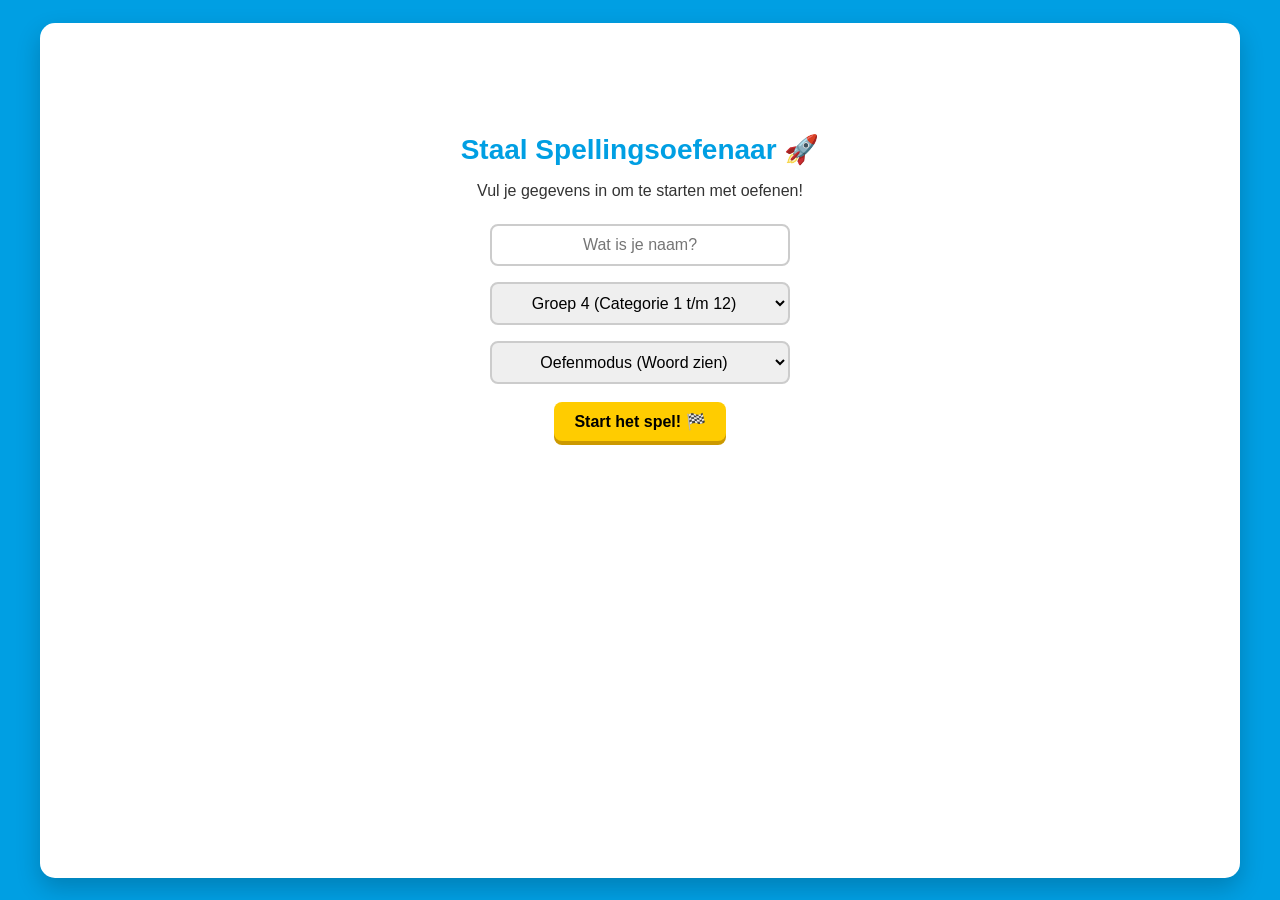
==== staal.html @ c170592d "Eerste versie" ====
<!DOCTYPE html>
<html lang="nl">
<head>
    <meta charset="UTF-8">
    <meta name="viewport" content="width=device-width, initial-scale=1.0">
    <title>Staal Spelling Oefenplatform</title>
    <style>
        :root {
            --staal-blue: #009fe3;
            --staal-dark: #333333;
            --staal-gray: #eceff1;
        }

        * {
            box-sizing: border-box;
            font-family: 'Comic Sans MS', 'Chalkboard SE', 'Arial', sans-serif;
        }

        body {
            background-color: var(--staal-blue);
            margin: 0;
            padding: 10px;
            color: var(--staal-dark);
            display: flex;
            justify-content: center;
            align-items: center;
            height: 100vh;
            overflow: hidden;
        }

        .container {
            background-color: white;
            border-radius: 15px;
            padding: 20px;
            width: 100%;
            max-width: 1200px;
            height: 95vh;
            box-shadow: 0 10px 25px rgba(0,0,0,0.2);
            display: flex;
            flex-direction: column;
        }

        h1 {
            color: var(--staal-blue);
            margin: 0 0 10px 0;
            font-size: 28px;
        }

        .screen { display: none; height: 100%; }
        .screen.active { display: block; }

        #screen-intake {
            text-align: center;
            padding-top: 10vh;
        }

        input, select {
            padding: 10px;
            font-size: 16px;
            border: 2px solid #ccc;
            border-radius: 8px;
            margin: 8px 0;
            width: 100%;
            max-width: 300px;
            text-align: center;
        }

        button {
            background-color: #ffcc00;
            border: none;
            padding: 10px 20px;
            font-size: 16px;
            font-weight: bold;
            border-radius: 8px;
            cursor: pointer;
            margin-top: 10px;
            box-shadow: 0 4px 0 #cc9900;
            transition: all 0.1s;
        }

        button:active {
            transform: translateY(4px);
            box-shadow: none;
        }

        .audio-btn {
            background-color: #4caf50;
            box-shadow: 0 4px 0 #388e3c;
            color: white;
            font-size: 20px;
            padding: 12px 25px;
        }

        .header-bar {
            display: flex;
            justify-content: space-between;
            background: var(--staal-gray);
            padding: 8px 15px;
            border-radius: 8px;
            margin-bottom: 15px;
            font-weight: bold;
            font-size: 14px;
        }

        .game-layout {
            display: flex;
            gap: 20px;
            height: calc(100 winners - 55px);
            height: calc(100% - 55px);
        }

        .left-column {
            flex: 1;
            display: flex;
            flex-direction: column;
            justify-content: flex-start;
            align-items: center;
            background-color: #f9f9f9;
            padding: 15px;
            border-radius: 12px;
            border: 1px solid #e0e0e0;
            overflow-y: auto;
        }

        .right-column {
            flex: 1.5;
            background-color: var(--staal-blue);
            padding: 15px;
            border-radius: 12px;
            overflow-y: auto;
            height: 100%;
        }

        .game-layout p {
            margin: 5px 0;
            font-size: 15px;
        }

        .category-grid {
            display: grid;
            grid-template-columns: repeat(auto-fill, minmax(110px, 1fr));
            gap: 10px;
        }

        .cat-card {
            background-color: white;
            border: 3px solid transparent;
            border-radius: 8px;
            padding: 8px 4px;
            display: flex;
            flex-direction: column;
            justify-content: space-between;
            align-items: center;
            cursor: pointer;
            user-select: none;
            box-shadow: 0 3px 5px rgba(0,0,0,0.1);
            transition: all 0.15s ease;
            min-height: 130px;
        }

        .cat-card .cat-number {
            font-size: 16px;
            font-weight: bold;
            color: var(--staal-blue);
            background-color: var(--staal-gray);
            width: 26px;
            height: 26px;
            border-radius: 50%;
            display: flex;
            justify-content: center;
            align-items: center;
            margin-bottom: 3px;
        }

        .cat-sprite {
            width: 60px;
            height: 60px;
            background-repeat: no-repeat;
            margin: 2px auto;
            border-radius: 4px;
        }

        .cat-card .cat-name {
            font-size: 11px;
            font-weight: bold;
            line-height: 1.2;
            color: var(--staal-dark);
        }

        .cat-card.selected {
            border-color: #ffcc00;
            background-color: #fffde7;
            transform: scale(1.03);
        }

        .cat-card.selected .cat-number {
            background-color: #ffcc00;
            color: white;
        }

        .word-display {
            font-size: 32px;
            letter-spacing: 2px;
            font-weight: bold;
            margin: 10px 0;
            color: var(--staal-blue);
        }

        .feedback {
            margin-top: 15px;
            padding: 12px;
            border-radius: 8px;
            font-weight: bold;
            display: none;
            text-align: left;
            width: 100%;
            font-size: 14px;
        }
        .feedback.correct { background-color: #d4edda; color: #155724; display: block; text-align: center; }
        .feedback.wrong { background-color: #f8d7da; color: #721c24; display: block; }
    </style>
</head>
<body>

<div class="container">
    <!-- SCHERM 1: INTAKE -->
    <div id="screen-intake" class="screen active">
        <h1>Staal Spellingsoefenaar 🚀</h1>
        <p>Vul je gegevens in om te starten met oefenen!</p>
        <input type="text" id="student-name" placeholder="Wat is je naam?" required><br>
        
        <select id="student-group">
            <option value="4">Groep 4 (Categorie 1 t/m 12)</option>
            <option value="5">Groep 5 (Categorie 1 t/m 19)</option>
            <option value="6">Groep 6 (Categorie 1 t/m 28)</option>
        </select><br>

        <select id="game-mode">
            <option value="oefen">Oefenmodus (Woord zien)</option>
            <option value="dictee">Dicteemodus (Woord horen)</option>
        </select><br>
        
        <button onclick="startSpel()">Start het spel! 🏁</button>
    </div>

    <!-- SCHERM 2: HET SPEL -->
    <div id="screen-game" class="screen">
        <div class="header-bar">
            <span id="display-name">Naam</span>
            <span id="display-group">Groep</span>
            <span>Punten: <span id="display-score">0</span></span>
            <span>Sterren: <span id="display-stars">⭐ 0</span></span>
        </div>

        <div class="game-layout">
            
            <!-- Linker Kolom: Invoer & Vragen -->
            <div class="left-column">
                <!-- Dictee Bediening -->
                <div id="dictee-controls" style="display: none; text-align: center;">
                    <button class="audio-btn" onclick="spreekWoordUit()">🗣️ Luister</button>
                    <p>Typ het woord dat je hoort:</p>
                    <input type="text" id="input-word" placeholder="Typ hier het hele woord..." autocomplete="off">
                </div>

                <!-- Oefenmodus Bediening -->
                <div id="oefen-controls" style="display: none; text-align: center;">
                    <p>Kijk goed naar het woord:</p>
                    <div id="show-word" class="word-display">woord</div>
                </div>

                <hr style="border: 0; border-top: 1px solid #ccc; width: 100%; margin: 15px 0;">

                <p><strong>Stap 2:</strong> Hak het woord in klankgroepen (gebruik streepjes, bijv: <strong>bak-ker</strong>):</p>
                <input type="text" id="input-syllables" placeholder="klank-groe-pen..." autocomplete="off">

                <button id="check-btn" onclick="controleerAntwoord()">Controleer Antwoord! ✔️</button>
                <button id="next-btn" onclick="volgendWoord()" style="display:none; background-color: #4caf50; box-shadow: 0 4px 0 #388e3c; color: white;">Volgend woord ➡️</button>

                <div id="feedback-box" class="feedback"></div>
            </div>

            <!-- Rechter Kolom: Categoriekaart -->
            <div class="right-column">
                <p style="color: white; font-weight: bold; margin-bottom: 10px; text-align: center;">
                    <strong>Stap 1:</strong> Klik op de spellingscategorieën die bij dit woord horen:
                </p>
                <div id="category-container" class="category-grid"></div>
            </div>

        </div>
    </div>
</div>

<script src="script.js"></script>

</body>
</html>
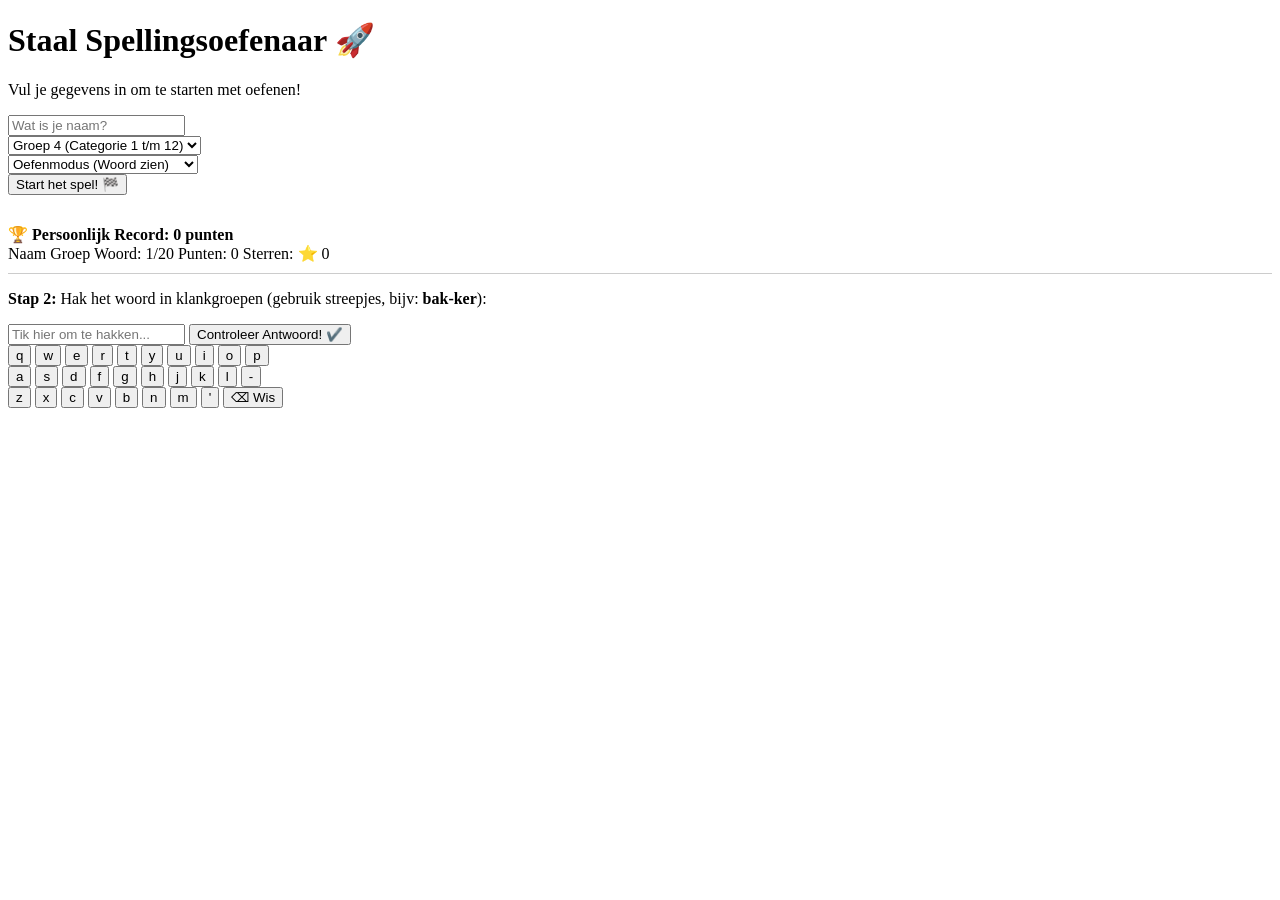
==== commit 374e4b22: "Add files via upload" ====
--- a/staal.html
+++ b/staal.html
@@ -4,221 +4,8 @@
     <meta charset="UTF-8">
     <meta name="viewport" content="width=device-width, initial-scale=1.0">
     <title>Staal Spelling Oefenplatform</title>
-    <style>
-        :root {
-            --staal-blue: #009fe3;
-            --staal-dark: #333333;
-            --staal-gray: #eceff1;
-        }
-
-        * {
-            box-sizing: border-box;
-            font-family: 'Comic Sans MS', 'Chalkboard SE', 'Arial', sans-serif;
-        }
-
-        body {
-            background-color: var(--staal-blue);
-            margin: 0;
-            padding: 10px;
-            color: var(--staal-dark);
-            display: flex;
-            justify-content: center;
-            align-items: center;
-            height: 100vh;
-            overflow: hidden;
-        }
-
-        .container {
-            background-color: white;
-            border-radius: 15px;
-            padding: 20px;
-            width: 100%;
-            max-width: 1200px;
-            height: 95vh;
-            box-shadow: 0 10px 25px rgba(0,0,0,0.2);
-            display: flex;
-            flex-direction: column;
-        }
-
-        h1 {
-            color: var(--staal-blue);
-            margin: 0 0 10px 0;
-            font-size: 28px;
-        }
-
-        .screen { display: none; height: 100%; }
-        .screen.active { display: block; }
-
-        #screen-intake {
-            text-align: center;
-            padding-top: 10vh;
-        }
-
-        input, select {
-            padding: 10px;
-            font-size: 16px;
-            border: 2px solid #ccc;
-            border-radius: 8px;
-            margin: 8px 0;
-            width: 100%;
-            max-width: 300px;
-            text-align: center;
-        }
-
-        button {
-            background-color: #ffcc00;
-            border: none;
-            padding: 10px 20px;
-            font-size: 16px;
-            font-weight: bold;
-            border-radius: 8px;
-            cursor: pointer;
-            margin-top: 10px;
-            box-shadow: 0 4px 0 #cc9900;
-            transition: all 0.1s;
-        }
-
-        button:active {
-            transform: translateY(4px);
-            box-shadow: none;
-        }
-
-        .audio-btn {
-            background-color: #4caf50;
-            box-shadow: 0 4px 0 #388e3c;
-            color: white;
-            font-size: 20px;
-            padding: 12px 25px;
-        }
-
-        .header-bar {
-            display: flex;
-            justify-content: space-between;
-            background: var(--staal-gray);
-            padding: 8px 15px;
-            border-radius: 8px;
-            margin-bottom: 15px;
-            font-weight: bold;
-            font-size: 14px;
-        }
-
-        .game-layout {
-            display: flex;
-            gap: 20px;
-            height: calc(100 winners - 55px);
-            height: calc(100% - 55px);
-        }
-
-        .left-column {
-            flex: 1;
-            display: flex;
-            flex-direction: column;
-            justify-content: flex-start;
-            align-items: center;
-            background-color: #f9f9f9;
-            padding: 15px;
-            border-radius: 12px;
-            border: 1px solid #e0e0e0;
-            overflow-y: auto;
-        }
-
-        .right-column {
-            flex: 1.5;
-            background-color: var(--staal-blue);
-            padding: 15px;
-            border-radius: 12px;
-            overflow-y: auto;
-            height: 100%;
-        }
-
-        .game-layout p {
-            margin: 5px 0;
-            font-size: 15px;
-        }
-
-        .category-grid {
-            display: grid;
-            grid-template-columns: repeat(auto-fill, minmax(110px, 1fr));
-            gap: 10px;
-        }
-
-        .cat-card {
-            background-color: white;
-            border: 3px solid transparent;
-            border-radius: 8px;
-            padding: 8px 4px;
-            display: flex;
-            flex-direction: column;
-            justify-content: space-between;
-            align-items: center;
-            cursor: pointer;
-            user-select: none;
-            box-shadow: 0 3px 5px rgba(0,0,0,0.1);
-            transition: all 0.15s ease;
-            min-height: 130px;
-        }
-
-        .cat-card .cat-number {
-            font-size: 16px;
-            font-weight: bold;
-            color: var(--staal-blue);
-            background-color: var(--staal-gray);
-            width: 26px;
-            height: 26px;
-            border-radius: 50%;
-            display: flex;
-            justify-content: center;
-            align-items: center;
-            margin-bottom: 3px;
-        }
-
-        .cat-sprite {
-            width: 60px;
-            height: 60px;
-            background-repeat: no-repeat;
-            margin: 2px auto;
-            border-radius: 4px;
-        }
-
-        .cat-card .cat-name {
-            font-size: 11px;
-            font-weight: bold;
-            line-height: 1.2;
-            color: var(--staal-dark);
-        }
-
-        .cat-card.selected {
-            border-color: #ffcc00;
-            background-color: #fffde7;
-            transform: scale(1.03);
-        }
-
-        .cat-card.selected .cat-number {
-            background-color: #ffcc00;
-            color: white;
-        }
-
-        .word-display {
-            font-size: 32px;
-            letter-spacing: 2px;
-            font-weight: bold;
-            margin: 10px 0;
-            color: var(--staal-blue);
-        }
-
-        .feedback {
-            margin-top: 15px;
-            padding: 12px;
-            border-radius: 8px;
-            font-weight: bold;
-            display: none;
-            text-align: left;
-            width: 100%;
-            font-size: 14px;
-        }
-        .feedback.correct { background-color: #d4edda; color: #155724; display: block; text-align: center; }
-        .feedback.wrong { background-color: #f8d7da; color: #721c24; display: block; }
-    </style>
+    <!-- Koppel het externe CSS-bestand -->
+    <link rel="stylesheet" href="style.css">
 </head>
 <body>
 
@@ -241,6 +28,10 @@
         </select><br>
         
         <button onclick="startSpel()">Start het spel! 🏁</button>
+        
+        <div style="margin-top: 30px; font-weight: bold; color: var(--staal-blue);" id="high-score-display">
+            🏆 Persoonlijk Record: 0 punten
+        </div>
     </div>
 
     <!-- SCHERM 2: HET SPEL -->
@@ -248,6 +39,7 @@
         <div class="header-bar">
             <span id="display-name">Naam</span>
             <span id="display-group">Groep</span>
+            <span>Woord: <span id="display-word-count">1/20</span></span>
             <span>Punten: <span id="display-score">0</span></span>
             <span>Sterren: <span id="display-stars">⭐ 0</span></span>
         </div>
@@ -257,10 +49,10 @@
             <!-- Linker Kolom: Invoer & Vragen -->
             <div class="left-column">
                 <!-- Dictee Bediening -->
-                <div id="dictee-controls" style="display: none; text-align: center;">
+                <div id="dictee-controls" style="display: none; text-align: center; width:100%;">
                     <button class="audio-btn" onclick="spreekWoordUit()">🗣️ Luister</button>
                     <p>Typ het woord dat je hoort:</p>
-                    <input type="text" id="input-word" placeholder="Typ hier het hele woord..." autocomplete="off">
+                    <input type="text" id="input-word" placeholder="Tik hier om te typen..." readonly>
                 </div>
 
                 <!-- Oefenmodus Bediening -->
@@ -269,13 +61,52 @@
                     <div id="show-word" class="word-display">woord</div>
                 </div>
 
-                <hr style="border: 0; border-top: 1px solid #ccc; width: 100%; margin: 15px 0;">
+                <hr style="border: 0; border-top: 1px solid #ccc; width: 100%; margin: 10px 0;">
 
                 <p><strong>Stap 2:</strong> Hak het woord in klankgroepen (gebruik streepjes, bijv: <strong>bak-ker</strong>):</p>
-                <input type="text" id="input-syllables" placeholder="klank-groe-pen..." autocomplete="off">
+                <input type="text" id="input-syllables" placeholder="Tik hier om te hakken..." readonly>
 
                 <button id="check-btn" onclick="controleerAntwoord()">Controleer Antwoord! ✔️</button>
                 <button id="next-btn" onclick="volgendWoord()" style="display:none; background-color: #4caf50; box-shadow: 0 4px 0 #388e3c; color: white;">Volgend woord ➡️</button>
+
+                <!-- INTERN TOETSENBORD -->
+                <div class="keyboard-container" id="custom-keyboard">
+                    <div class="keyboard-row">
+                        <button class="key" onclick="pressKey('q')">q</button>
+                        <button class="key" onclick="pressKey('w')">w</button>
+                        <button class="key" onclick="pressKey('e')">e</button>
+                        <button class="key" onclick="pressKey('r')">r</button>
+                        <button class="key" onclick="pressKey('t')">t</button>
+                        <button class="key" onclick="pressKey('y')">y</button>
+                        <button class="key" onclick="pressKey('u')">u</button>
+                        <button class="key" onclick="pressKey('i')">i</button>
+                        <button class="key" onclick="pressKey('o')">o</button>
+                        <button class="key" onclick="pressKey('p')">p</button>
+                    </div>
+                    <div class="keyboard-row">
+                        <button class="key" onclick="pressKey('a')">a</button>
+                        <button class="key" onclick="pressKey('s')">s</button>
+                        <button class="key" onclick="pressKey('d')">d</button>
+                        <button class="key" onclick="pressKey('f')">f</button>
+                        <button class="key" onclick="pressKey('g')">g</button>
+                        <button class="key" onclick="pressKey('h')">h</button>
+                        <button class="key" onclick="pressKey('j')">j</button>
+                        <button class="key" onclick="pressKey('k')">k</button>
+                        <button class="key" onclick="pressKey('l')">l</button>
+                        <button class="key" onclick="pressKey('-')">-</button>
+                    </div>
+                    <div class="keyboard-row">
+                        <button class="key" onclick="pressKey('z')">z</button>
+                        <button class="key" onclick="pressKey('x')">x</button>
+                        <button class="key" onclick="pressKey('c')">c</button>
+                        <button class="key" onclick="pressKey('v')">v</button>
+                        <button class="key" onclick="pressKey('b')">b</button>
+                        <button class="key" onclick="pressKey('n')">n</button>
+                        <button class="key" onclick="pressKey('m')">m</button>
+                        <button class="key" onclick="pressKey('\'')">'</button>
+                        <button class="key wide" onclick="pressKey('backspace')">⌫ Wis</button>
+                    </div>
+                </div>
 
                 <div id="feedback-box" class="feedback"></div>
             </div>
@@ -292,7 +123,9 @@
     </div>
 </div>
 
-<script src="script.js"></script>
+<script src="config.js"></script>
+<script src="keyboard.js"></script>
+<script src="game.js"></script>
 
 </body>
 </html>
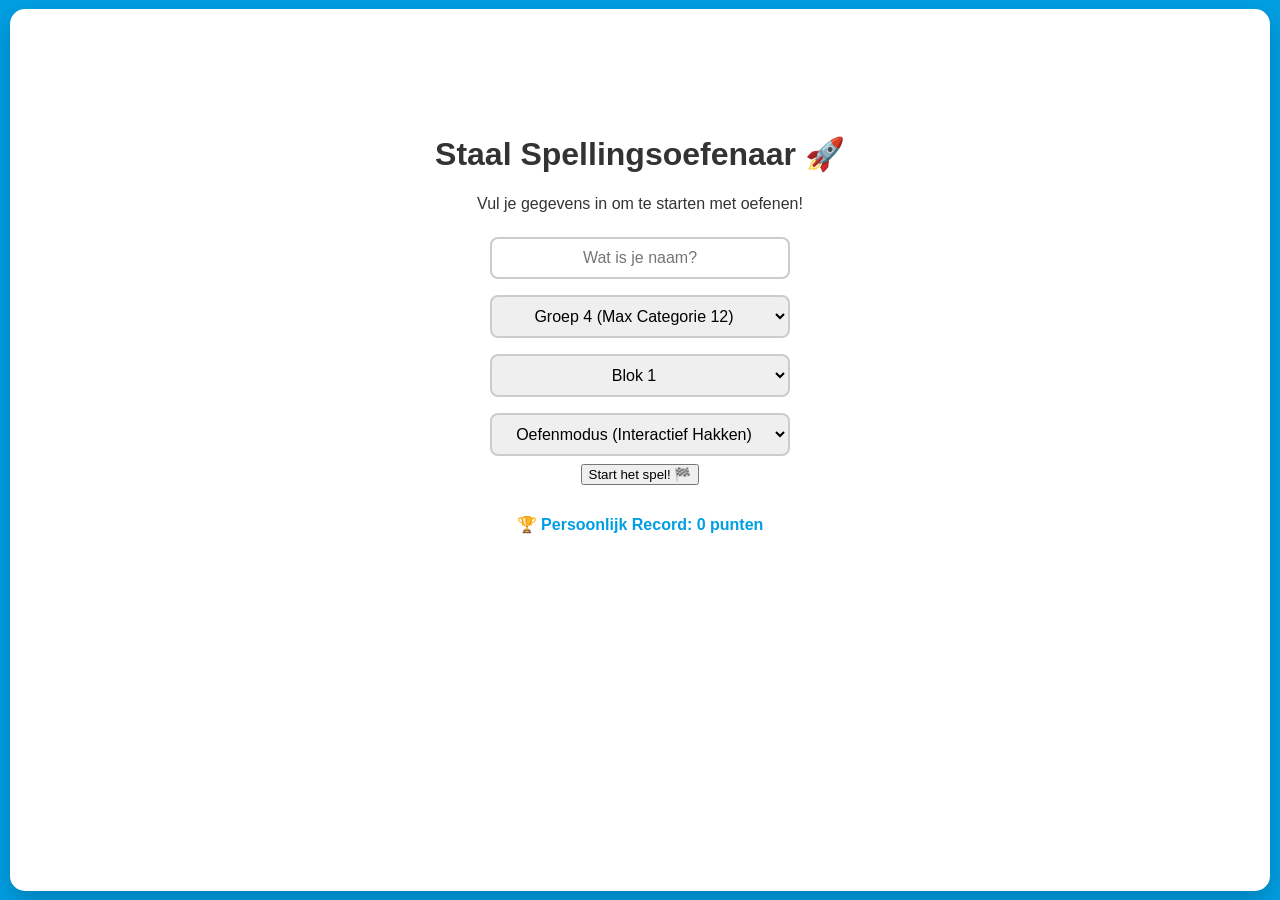
==== commit 0ecc9d72: "Add files via upload" ====
--- a/staal.html
+++ b/staal.html
@@ -4,7 +4,6 @@
     <meta charset="UTF-8">
     <meta name="viewport" content="width=device-width, initial-scale=1.0">
     <title>Staal Spelling Oefenplatform</title>
-    <!-- Koppel het externe CSS-bestand -->
     <link rel="stylesheet" href="style.css">
 </head>
 <body>
@@ -17,14 +16,24 @@
         <input type="text" id="student-name" placeholder="Wat is je naam?" required><br>
         
         <select id="student-group">
-            <option value="4">Groep 4 (Categorie 1 t/m 12)</option>
-            <option value="5">Groep 5 (Categorie 1 t/m 19)</option>
-            <option value="6">Groep 6 (Categorie 1 t/m 28)</option>
+            <option value="4">Groep 4 (Max Categorie 12)</option>
+            <option value="5">Groep 5 (Max Categorie 19)</option>
+            <option value="6">Groep 6 (Max Categorie 28)</option>
+        </select><br>
+
+        <select id="student-block">
+            <option value="1">Blok 1</option>
+            <option value="2">Blok 2</option>
+            <option value="3">Blok 3</option>
+            <option value="4">Blok 4</option>
+            <option value="5">Blok 5</option>
+            <option value="6">Blok 6</option>
+            <option value="7">Blok 7</option>
+            <option value="8">Blok 8 (Hele jaar)</option>
         </select><br>
 
         <select id="game-mode">
-            <option value="oefen">Oefenmodus (Woord zien)</option>
-            <option value="dictee">Dicteemodus (Woord horen)</option>
+            <option value="oefen">Oefenmodus (Interactief Hakken)</option>
         </select><br>
         
         <button onclick="startSpel()">Start het spel! 🏁</button>
@@ -37,86 +46,52 @@
     <!-- SCHERM 2: HET SPEL -->
     <div id="screen-game" class="screen">
         <div class="header-bar">
-            <span id="display-name">Naam</span>
-            <span id="display-group">Groep</span>
-            <span>Woord: <span id="display-word-count">1/20</span></span>
-            <span>Punten: <span id="display-score">0</span></span>
-            <span>Sterren: <span id="display-stars">⭐ 0</span></span>
+            <div class="header-left">
+                <span id="display-name">Naam</span> | 
+                <span id="display-group">Groep</span> | 
+                <span id="display-block">Blok</span>
+            </div>
+            <div class="header-right">
+                <span>Woord: <span id="display-word-count">1/20</span></span> | 
+                <span>Punten: <span id="display-score">0</span></span> | 
+                <span>Sterren: <span id="display-stars">⭐ 0</span></span>
+            </div>
         </div>
 
-        <div class="game-layout">
+        <div class="game-layout-horizontal">
             
-            <!-- Linker Kolom: Invoer & Vragen -->
-            <div class="left-column">
-                <!-- Dictee Bediening -->
-                <div id="dictee-controls" style="display: none; text-align: center; width:100%;">
-                    <button class="audio-btn" onclick="spreekWoordUit()">🗣️ Luister</button>
-                    <p>Typ het woord dat je hoort:</p>
-                    <input type="text" id="input-word" placeholder="Tik hier om te typen..." readonly>
+            <div class="instruction-banner" id="current-instruction">
+                Stap 1: Is dit een samenstelling? Klik dan onderaan op de ster!
+            </div>
+
+            <!-- Gecentreerde Woordwerkruimte (Sterk vereenvoudigd!) -->
+            <div class="workspace-area-center">
+                <div class="interactive-word-wrapper">
+                    <span id="samenstelling-star-indicator" class="star-indicator">⭐</span>
+                    <div id="interactive-word-container" class="word-letters-grid">
+                        <!-- Letters, badges en haklijnen worden hier samen in 1 div opgebouwd -->
+                    </div>
                 </div>
+            </div>
 
-                <!-- Oefenmodus Bediening -->
-                <div id="oefen-controls" style="display: none; text-align: center;">
-                    <p>Kijk goed naar het woord:</p>
-                    <div id="show-word" class="word-display">woord</div>
-                </div>
-
-                <hr style="border: 0; border-top: 1px solid #ccc; width: 100%; margin: 10px 0;">
-
-                <p><strong>Stap 2:</strong> Hak het woord in klankgroepen (gebruik streepjes, bijv: <strong>bak-ker</strong>):</p>
-                <input type="text" id="input-syllables" placeholder="Tik hier om te hakken..." readonly>
-
+            <div class="action-bar-center">
                 <button id="check-btn" onclick="controleerAntwoord()">Controleer Antwoord! ✔️</button>
                 <button id="next-btn" onclick="volgendWoord()" style="display:none; background-color: #4caf50; box-shadow: 0 4px 0 #388e3c; color: white;">Volgend woord ➡️</button>
-
-                <!-- INTERN TOETSENBORD -->
-                <div class="keyboard-container" id="custom-keyboard">
-                    <div class="keyboard-row">
-                        <button class="key" onclick="pressKey('q')">q</button>
-                        <button class="key" onclick="pressKey('w')">w</button>
-                        <button class="key" onclick="pressKey('e')">e</button>
-                        <button class="key" onclick="pressKey('r')">r</button>
-                        <button class="key" onclick="pressKey('t')">t</button>
-                        <button class="key" onclick="pressKey('y')">y</button>
-                        <button class="key" onclick="pressKey('u')">u</button>
-                        <button class="key" onclick="pressKey('i')">i</button>
-                        <button class="key" onclick="pressKey('o')">o</button>
-                        <button class="key" onclick="pressKey('p')">p</button>
-                    </div>
-                    <div class="keyboard-row">
-                        <button class="key" onclick="pressKey('a')">a</button>
-                        <button class="key" onclick="pressKey('s')">s</button>
-                        <button class="key" onclick="pressKey('d')">d</button>
-                        <button class="key" onclick="pressKey('f')">f</button>
-                        <button class="key" onclick="pressKey('g')">g</button>
-                        <button class="key" onclick="pressKey('h')">h</button>
-                        <button class="key" onclick="pressKey('j')">j</button>
-                        <button class="key" onclick="pressKey('k')">k</button>
-                        <button class="key" onclick="pressKey('l')">l</button>
-                        <button class="key" onclick="pressKey('-')">-</button>
-                    </div>
-                    <div class="keyboard-row">
-                        <button class="key" onclick="pressKey('z')">z</button>
-                        <button class="key" onclick="pressKey('x')">x</button>
-                        <button class="key" onclick="pressKey('c')">c</button>
-                        <button class="key" onclick="pressKey('v')">v</button>
-                        <button class="key" onclick="pressKey('b')">b</button>
-                        <button class="key" onclick="pressKey('n')">n</button>
-                        <button class="key" onclick="pressKey('m')">m</button>
-                        <button class="key" onclick="pressKey('\'')">'</button>
-                        <button class="key wide" onclick="pressKey('backspace')">⌫ Wis</button>
-                    </div>
-                </div>
-
-                <div id="feedback-box" class="feedback"></div>
             </div>
 
-            <!-- Rechter Kolom: Categoriekaart -->
-            <div class="right-column">
-                <p style="color: white; font-weight: bold; margin-bottom: 10px; text-align: center;">
-                    <strong>Stap 1:</strong> Klik op de spellingscategorieën die bij dit woord horen:
-                </p>
-                <div id="category-container" class="category-grid"></div>
+            <div id="feedback-box" class="feedback"></div>
+
+            <!-- Onderste Categoriebalk -->
+            <div class="bottom-scroll-column">
+                <div class="bottom-toolbar">
+                    <button id="samenstelling-toggle-btn" class="samenstelling-btn" onclick="toggleSamenstelling()">⭐ Samenstelling</button>
+                    <p style="color: white; font-weight: bold; margin: 0; font-size: 14px;">
+                        Klik op de spellingscategorieën:
+                    </p>
+                </div>
+                <div class="grid-container-multiline">
+                    <div id="category-container" class="category-grid-multiline"></div>
+                </div>
             </div>
 
         </div>
@@ -124,8 +99,9 @@
 </div>
 
 <script src="config.js"></script>
-<script src="keyboard.js"></script>
+<script src="ui.js"></script>
+<script src="checker.js"></script>
 <script src="game.js"></script>
 
 </body>
-</html>
+</html>
--- a/style.css
+++ b/style.css
@@ -0,0 +1,321 @@
+:root {
+    --staal-blue: #009fe3;
+    --staal-dark: #333333;
+    --staal-gray: #eceff1;
+    --staal-green: #10b981;
+    --staal-red: #ef4444;
+}
+
+* {
+    box-sizing: border-box;
+    font-family: 'Comic Sans MS', 'Chalkboard SE', 'Arial', sans-serif;
+}
+
+body {
+    background-color: var(--staal-blue);
+    margin: 0;
+    padding: 10px;
+    color: var(--staal-dark);
+    display: flex;
+    justify-content: center;
+    align-items: center;
+    height: 100vh;
+    overflow: hidden;
+}
+
+.container {
+    background-color: white;
+    border-radius: 15px;
+    padding: 15px;
+    width: 100%;
+    max-width: 1280px;
+    height: 98vh;
+    box-shadow: 0 10px 25px rgba(0,0,0,0.2);
+    display: flex;
+    flex-direction: column;
+}
+
+.screen { display: none; height: 100%; }
+.screen.active { display: block; }
+
+#screen-intake { text-align: center; padding-top: 10vh; }
+
+input, select {
+    padding: 10px;
+    font-size: 16px;
+    border: 2px solid #ccc;
+    border-radius: 8px;
+    margin: 8px 0;
+    width: 100%;
+    max-width: 300px;
+    text-align: center;
+}
+
+.header-bar {
+    display: flex;
+    justify-content: space-between;
+    background: var(--staal-gray);
+    padding: 8px 15px;
+    border-radius: 8px;
+    margin-bottom: 10px;
+    font-weight: bold;
+    font-size: 14px;
+}
+
+.game-layout-horizontal {
+    display: flex;
+    flex-direction: column;
+    height: calc(100% - 45px);
+    justify-content: space-between;
+}
+
+.instruction-banner {
+    width: 100%;
+    background-color: #fffde7;
+    border: 2px dashed #ffcc00;
+    padding: 8px;
+    border-radius: 8px;
+    font-weight: bold;
+    text-align: center;
+    font-size: 15px;
+}
+
+.workspace-area-center {
+    width: 100%;
+    display: flex;
+    justify-content: center;
+    align-items: center;
+    background: #f9f9f9;
+    padding: 40px 25px 25px 25px;
+    border-radius: 12px;
+    border: 1px solid #e0e0e0;
+}
+
+.word-and-badges-stack {
+    display: flex;
+    flex-direction: column;
+    align-items: flex-start;
+    position: relative;
+}
+
+.categories-wrapper-line {
+    display: flex;
+    width: 100%;
+    min-height: 42px;
+    margin-bottom: 8px;
+    position: relative;
+}
+
+.target-sub-box {
+    display: flex;
+    gap: 5px;
+    justify-content: center;
+    align-items: center;
+    position: absolute;
+    bottom: 0;
+}
+
+.mini-staal-badge {
+    background-color: var(--staal-blue);
+    color: white;
+    font-weight: bold;
+    font-size: 15px;
+    width: 34px;
+    height: 34px;
+    border-radius: 6px;
+    display: flex;
+    justify-content: center;
+    align-items: center;
+    box-shadow: 0 3px 0 #007bb3;
+}
+
+.interactive-word-wrapper {
+    display: flex;
+    align-items: center;
+    gap: 10px;
+}
+
+.star-indicator { font-size: 32px; display: none; }
+.star-indicator.active { display: inline-block; }
+
+.word-letters-grid {
+    display: flex;
+    align-items: center;
+}
+
+.letter-box {
+    font-size: 32px;
+    font-weight: bold;
+    text-transform: lowercase;
+    width: 46px;
+    height: 55px;
+    background-color: var(--staal-gray);
+    border: 2px solid #b0bec5;
+    border-radius: 6px;
+    display: flex;
+    justify-content: center;
+    align-items: center;
+    box-shadow: 0 3px 0 #b0bec5;
+    position: relative;
+}
+
+.letter-box.active-part {
+    border-color: var(--staal-blue);
+    background-color: #e0f2fe;
+    box-shadow: 0 3px 0 var(--staal-blue);
+}
+
+.mini-badges-container {
+    position: absolute;
+    bottom: 65px;
+    left: 50%;
+    transform: translateX(-50%);
+    display: flex;
+    gap: 4px;
+    justify-content: center;
+    z-index: 10;
+    pointer-events: none;
+}
+
+.badge-comma {
+    font-size: 20px;
+    font-weight: bold;
+    color: var(--staal-blue);
+    align-self: flex-end;
+    margin: 0 2px 5px 2px;
+}
+
+.split-zone {
+    width: 16px;
+    height: 55px;
+    cursor: pointer;
+    display: flex;
+    justify-content: center;
+    align-items: center;
+}
+
+.split-line-visual {
+    width: 4px;
+    height: 80%;
+    background-color: transparent;
+    border-radius: 2px;
+}
+
+.split-zone:hover .split-line-visual { background-color: #ffcc00; }
+.split-zone.cut .split-line-visual { background-color: var(--staal-blue); width: 6px; }
+.split-zone.correct-cut .split-line-visual { background-color: var(--staal-green) !important; width: 6px; }
+.split-zone.wrong-cut .split-line-visual { background-color: var(--staal-red) !important; width: 6px; }
+
+/* Onderste Categoriebalk */
+.bottom-scroll-column {
+    background-color: var(--staal-blue);
+    padding: 10px;
+    border-radius: 12px;
+    width: 100%;
+    display: flex;
+    flex-direction: column;
+    gap: 6px;
+}
+
+.bottom-toolbar {
+    display: flex;
+    align-items: center;
+    gap: 20px;
+}
+
+.samenstelling-btn {
+    background-color: #fff;
+    border: 3px solid #ffcc00;
+    color: var(--staal-dark);
+    box-shadow: 0 4px 0 #ffcc00;
+    padding: 6px 15px;
+    font-size: 15px;
+    margin: 0;
+}
+.samenstelling-btn.active {
+    background-color: #ffcc00;
+    color: white;
+    box-shadow: 0 4px 0 #cc9900;
+}
+
+/* Maximale hoogte iets verhoogd om de poppetjes comfortabel te passen */
+.grid-container-multiline {
+    width: 100%;
+    max-height: 290px;
+    overflow-y: auto;
+}
+
+.category-grid-multiline {
+    display: grid;
+    grid-template-rows: repeat(3, 1fr);
+    grid-auto-flow: column;
+    grid-auto-columns: minmax(130px, 1fr);
+    gap: 8px;
+    padding: 2px;
+}
+
+.cat-card {
+    background-color: white;
+    border: 3px solid transparent;
+    border-radius: 8px;
+    padding: 4px 6px;
+    display: flex;
+    flex-direction: row; /* Elementen staan nu gezellig naast elkaar */
+    align-items: center;
+    justify-content: flex-start;
+    gap: 8px;
+    cursor: pointer;
+    height: 85px; /* Genoeg hoogte voor de uitsnede */
+    box-shadow: 0 3px 5px rgba(0,0,0,0.1);
+}
+
+.cat-card-left {
+    display: flex;
+    flex-direction: column;
+    align-items: center;
+    gap: 4px;
+    min-width: 45px;
+}
+
+.cat-card .cat-number {
+    font-size: 13px;
+    font-weight: bold;
+    color: var(--staal-blue);
+    background-color: var(--staal-gray);
+    width: 20px;
+    height: 20px;
+    border-radius: 50%;
+    display: flex;
+    justify-content: center;
+    align-items: center;
+}
+
+/* Aangepast: Prachtige schaalbare sprite binnen de 3-regels bult */
+.cat-sprite {
+    display: block;
+    width: 42px;
+    height: 42px;
+    background-repeat: no-repeat;
+    border-radius: 4px;
+    box-shadow: 0 1px 3px rgba(0,0,0,0.1);
+}
+
+.cat-card .cat-name {
+    font-size: 11px;
+    font-weight: bold;
+    color: var(--staal-dark);
+    text-align: left;
+    white-space: normal;
+    line-height: 1.2;
+    flex: 1;
+}
+
+.cat-card.selected { border-color: #ffcc00; background-color: #fffde7; }
+.cat-card.selected .cat-number { background-color: #ffcc00; color: white; }
+.cat-card.wrong-selection { border-color: var(--staal-red) !important; background-color: #fee2e2 !important; }
+.cat-card.wrong-selection .cat-number { background-color: var(--staal-red) !important; color: white !important; }
+
+.action-bar-center { margin: 5px 0; text-align: center; }
+.feedback { padding: 8px; border-radius: 8px; font-weight: bold; display: none; font-size: 13px; }
+.feedback.correct { background-color: #d4edda; color: #155724; display: block; text-align: center; }
+.feedback.wrong { background-color: #f8d7da; color: #721c24; display: block; }
